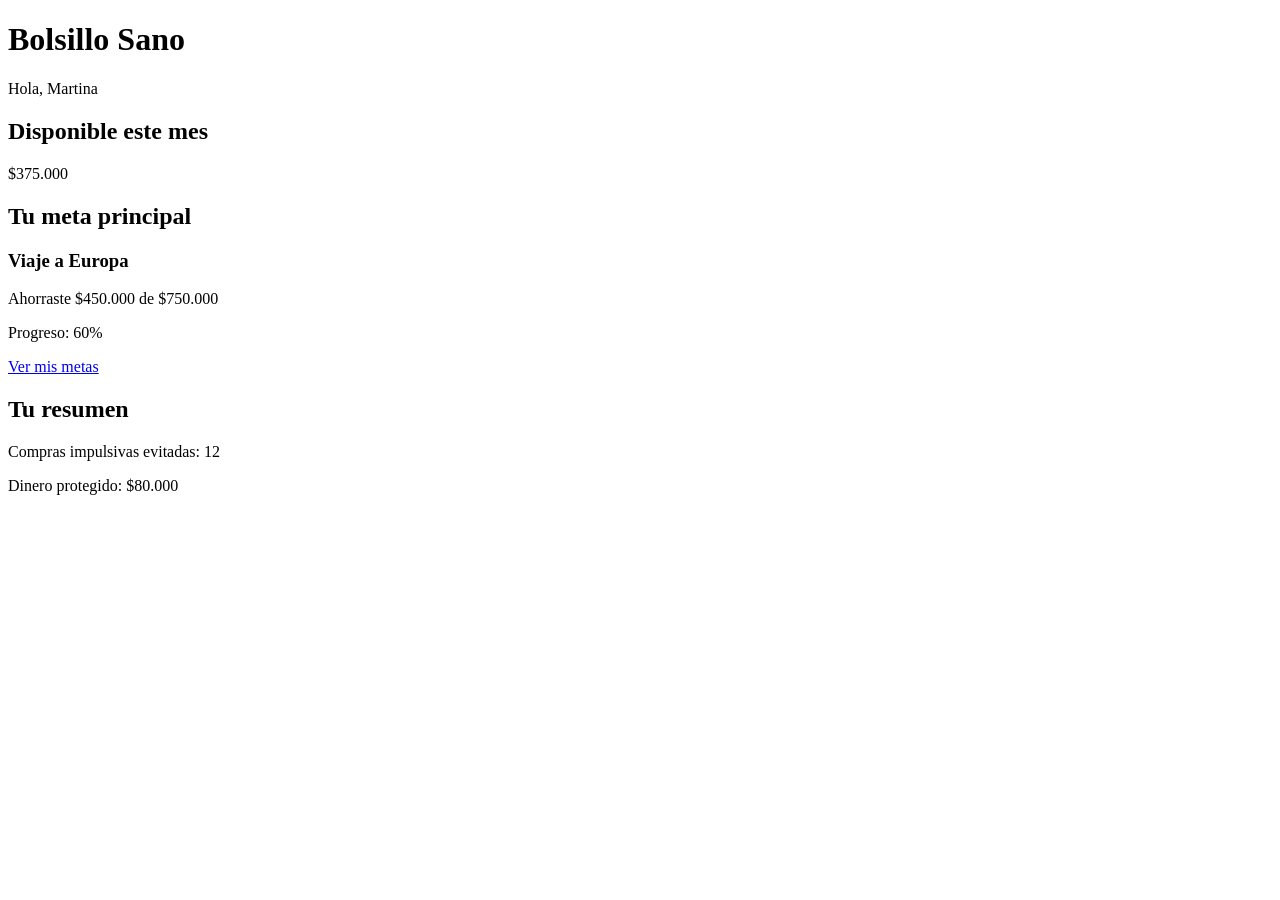
==== inicio.html @ 74f46ff6 "Agrego pantallas de inicio y metas" ====
<!DOCTYPE html>
<html lang="es">
<head>
    <meta charset="UTF-8">
    <meta name="viewport" content="width=device-width, initial-scale=1.0">
    <title>Inicio - Bolsillo Sano</title>
    <link rel="stylesheet" href="css/estilo.css">
</head>
<body>

    <div class="inicio">

        <div class="encabezado">
            <h1>Bolsillo Sano</h1>
            <p>Hola, Martina</p>
        </div>

        <div class="saldo">
            <h2>Disponible este mes</h2>
            <p>$375.000</p>
        </div>

        <div class="meta">
            <h2>Tu meta principal</h2>
            <h3>Viaje a Europa</h3>
            <p>Ahorraste $450.000 de $750.000</p>
            <p>Progreso: 60%</p>
            <a href="metas.html">Ver mis metas</a>
        </div>

        <div class="resumen">
            <h2>Tu resumen</h2>
            <p>Compras impulsivas evitadas: 12</p>
            <p>Dinero protegido: $80.000</p>
        </div>

    </div>

    <script src="js/script.js"></script>
</body>
</html>
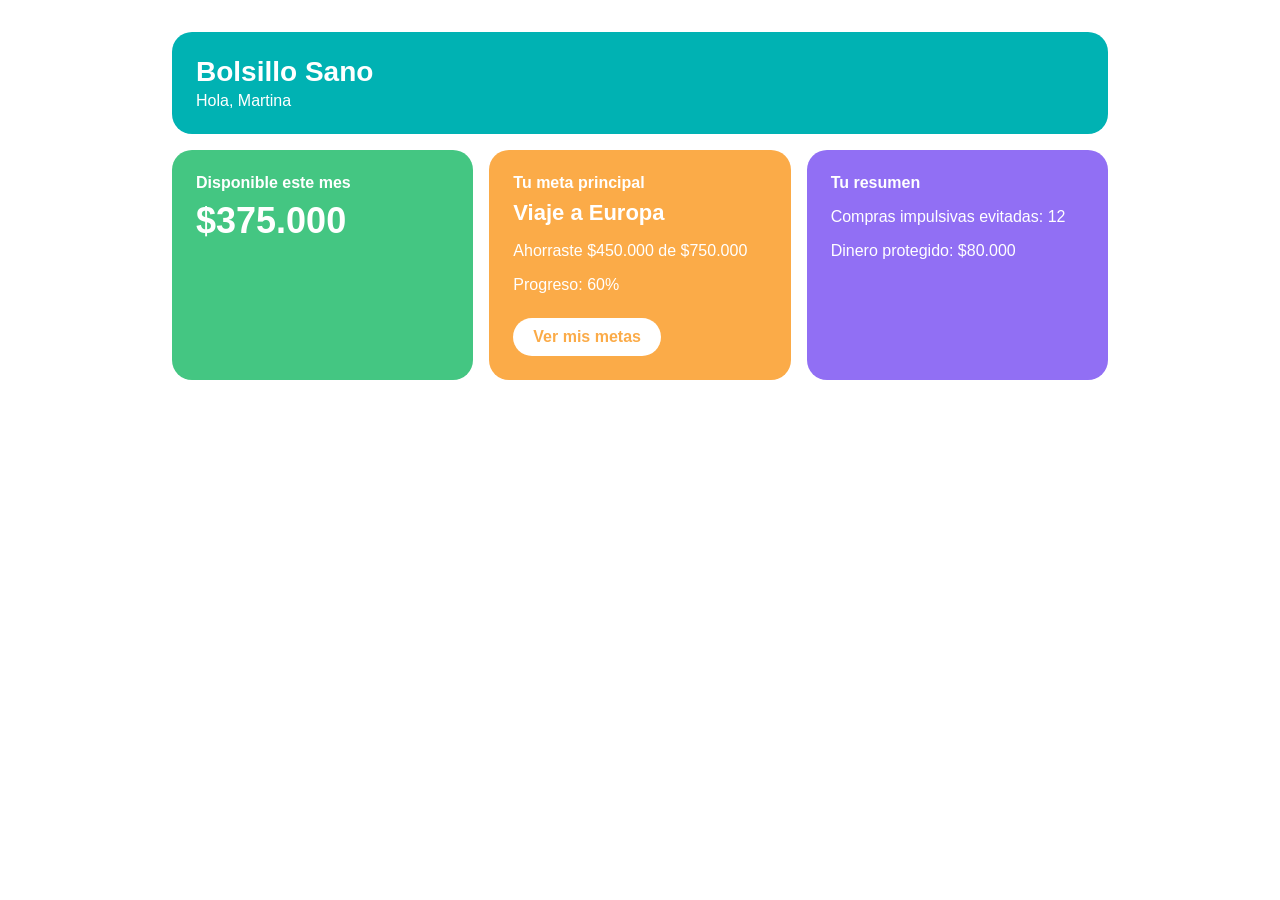
==== commit 47e9fe1e: "cambio colores" ====
--- a/inicio.html
+++ b/inicio.html
@@ -15,12 +15,12 @@
             <p>Hola, Martina</p>
         </div>
 
-        <div class="saldo">
+        <div class="saldo cartel cartel-verde">
             <h2>Disponible este mes</h2>
             <p>$375.000</p>
         </div>
 
-        <div class="meta">
+        <div class="meta cartel cartel-naranja">
             <h2>Tu meta principal</h2>
             <h3>Viaje a Europa</h3>
             <p>Ahorraste $450.000 de $750.000</p>
@@ -28,7 +28,7 @@
             <a href="metas.html">Ver mis metas</a>
         </div>
 
-        <div class="resumen">
+        <div class="resumen cartel cartel-violeta">
             <h2>Tu resumen</h2>
             <p>Compras impulsivas evitadas: 12</p>
             <p>Dinero protegido: $80.000</p>
--- a/css/estilo.css
+++ b/css/estilo.css
@@ -0,0 +1,488 @@
+/* ===== COLORES (variables) ===== */
+
+/* Se definen una sola vez acá y se usan con var(--nombre).
+   Para cambiar la paleta, alcanza con tocar estas líneas. */
+:root {
+    /* Estilo claro inspirado en Life Seguros: fondo blanco,
+       turquesa de marca, botones azules y carteles de colores. */
+
+    /* Marca */
+    --marca: #00b2b3;                  /* turquesa: logo y banners */
+    --marca-suave: #e6f7f7;            /* turquesa muy clarito: fondos */
+    --principal: #0074ff;              /* azul: botones y links */
+    --principal-oscuro: #005ad1;       /* azul más oscuro: hover */
+    --texto-sobre-principal: #ffffff;  /* texto blanco encima del azul */
+
+    /* Colores con significado */
+    --ahorro: #44c682;                 /* progreso, ahorro, vas bien */
+    --alerta: #e0245e;                 /* compra impulsiva, gasto */
+    --advertencia: #d97706;            /* avisos (más oscuro que el naranja, para leerse en blanco) */
+
+    /* Colores de los carteles (los mismos que usa Life) */
+    --naranja: #fbab48;
+    --verde: #44c682;
+    --rosa: #ff87ab;
+    --celeste: #7ad1ea;
+    --violeta: #916ff4;
+    --turquesa: #35bebb;
+
+    /* Neutros claros */
+    --fondo: #ffffff;                  /* fondo de la página */
+    --tarjeta: #ffffff;                /* fondo de las tarjetas blancas */
+    --borde: #e5e5e5;                  /* borde finito de las tarjetas */
+    --texto: #313131;                  /* texto principal, gris muy oscuro */
+    --texto-suave: #7a7a7a;            /* textos secundarios */
+    --gris-claro: #eeeeee;             /* fondo de la barra de progreso */
+}
+
+
+/* ===== BASE (vale para todas las páginas) ===== */
+
+/* El padding y el borde se cuentan dentro del ancho,
+   así width: 100% no se pasa de la pantalla */
+* {
+    box-sizing: border-box;
+}
+
+body {
+    margin: 0;                         /* saca el margen que trae el navegador */
+    font-family: Arial, sans-serif;
+    background-color: var(--fondo);
+    color: var(--texto);
+}
+
+
+/* ===== PANTALLA DE BIENVENIDA (index.html) ===== */
+
+/* Barra de arriba: blanca, con el logo centrado y una línea abajo */
+.barra-superior {
+    display: flex;
+    justify-content: center;
+    text-align: center;
+    background-color: var(--fondo);
+    border-bottom: 1px solid var(--borde);
+}
+
+.logo {
+    margin: 8px 0;                     /* 8px arriba y abajo, 0 a los costados */
+    font-size: 50px;
+    font-weight: bold;
+    color: var(--marca);
+}
+
+/* Portada: el "banner" grande turquesa con el texto en blanco,
+   como el de Life pero fijo (sin carrusel) */
+.portada {
+    background-color: var(--marca);
+    color: white;
+    text-align: center;
+    padding: 32px 24px 40px 24px;
+}
+
+.portada h1 {
+    margin: 0 auto 16px auto;
+    max-width: 700px;                  /* que el título no quede en una línea larguísima */
+    font-size: 28px;
+}
+
+.portada p {
+    margin: 0 auto 24px auto;
+    max-width: 600px;
+    font-size: 16px;
+}
+
+/* Botones: uno al lado del otro y, si no entran, bajan (wrap) */
+.botones {
+    display: flex;
+    justify-content: center;
+    flex-wrap: wrap;
+    gap: 12px;
+}
+
+/* Botón con forma de "pastilla" (bordes bien redondeados), como en Life */
+.boton {
+    display: inline-block;
+    padding: 12px 28px;
+    background-color: var(--principal);
+    color: var(--texto-sobre-principal);
+    font-weight: bold;
+    text-decoration: none;
+    border: 2px solid var(--principal);   /* mismo borde que el secundario, así miden igual */
+    border-radius: 40px;
+}
+
+.boton:hover {
+    background-color: var(--principal-oscuro);
+    border-color: var(--principal-oscuro);
+}
+
+/* Variante: botón blanco con letra azul */
+.boton-secundario {
+    background-color: white;
+    color: var(--principal);
+    border-color: white;
+}
+
+.boton-secundario:hover {
+    background-color: var(--marca-suave);
+    border-color: var(--marca-suave);
+}
+
+/* ===== SIMULADOR DE COMPRA (dentro de la portada) ===== */
+
+/* Tarjeta blanca centrada, con el texto alineado a la izquierda
+   (la portada centra todo, acá lo volvemos a la izquierda) */
+.simulador {
+    max-width: 500px;
+    margin: 40px auto 0 auto;
+    padding: 24px;
+    text-align: left;
+    background-color: var(--tarjeta);
+    color: var(--texto);               /* la portada pone el texto blanco: acá lo volvemos oscuro */
+    border-radius: 20px;
+    box-shadow: 0 4px 16px rgba(0, 0, 0, 0.15);   /* sombra suave abajo */
+}
+
+.simulador h2 {
+    margin: 0 0 8px 0;
+    font-size: 20px;
+    color: var(--marca);
+}
+
+/* Pisa los márgenes que le da ".portada p" */
+.simulador p {
+    margin: 0 0 16px 0;
+}
+
+/* Labels, inputs y botones: el simulador y el login comparten estilo,
+   así que se agrupan con comas en vez de repetir las reglas */
+.simulador label,
+.campo label {
+    display: block;                    /* la etiqueta arriba del input */
+    margin-bottom: 8px;
+    font-weight: bold;
+}
+
+.simulador input,
+.campo input {
+    width: 100%;
+    padding: 12px;
+    margin-bottom: 16px;
+    font-size: 16px;
+    color: var(--texto);
+    background-color: var(--fondo);
+    border: 1px solid var(--borde);
+    border-radius: 10px;
+}
+
+/* Al hacer clic en el input, el borde se pone turquesa */
+.simulador input:focus,
+.campo input:focus {
+    outline: none;                     /* saca el recuadro que pone el navegador */
+    border-color: var(--marca);
+}
+
+/* Un <button> no hereda la letra de la página: se la damos a mano */
+.simulador button,
+.login-card button {
+    width: 100%;
+    font-family: inherit;
+    font-size: 16px;
+    cursor: pointer;                   /* manito al pasar el mouse */
+}
+
+/* El resultado: el JS le pone una de estas dos clases */
+.simulador #resultado {
+    margin: 16px 0 0 0;
+    font-weight: bold;
+}
+
+.simulador .resultado-alerta {
+    color: var(--alerta);              /* la compra baja tu meta */
+}
+
+.simulador .resultado-advertencia {
+    color: var(--advertencia);         /* falta el monto */
+}
+
+/* Beneficios: en el celular, uno abajo del otro */
+.beneficios {
+    max-width: 1000px;
+    margin: 0 auto;
+    padding: 32px 16px;
+}
+
+.beneficio {
+    margin-bottom: 16px;
+}
+
+.beneficio h2 {
+    margin: 0 0 8px 0;
+    font-size: 20px;
+}
+
+.beneficio p {
+    margin: 0;
+}
+
+.pie {
+    text-align: center;
+    padding: 16px;
+    color: var(--texto-suave);
+    font-size: 14px;
+}
+
+
+/* ===== CARTELES DE COLORES (como las tarjetas de productos de Life) ===== */
+
+/* Caja de color fuerte con el texto en blanco.
+   El color sale de la variable --color, que cambia según
+   la segunda clase (cartel-naranja, cartel-verde, etc.) */
+.cartel {
+    background-color: var(--color);
+    color: white;
+    padding: 24px;
+    border-radius: 20px;
+    transition: transform 0.2s;        /* para que el movimiento del hover sea suave */
+}
+
+/* Al pasar el mouse, el cartel sube un poquito */
+.cartel:hover {
+    transform: translateY(-5px);
+}
+
+/* Cada clase solo dice qué color usar */
+.cartel-naranja  { --color: var(--naranja); }
+.cartel-verde    { --color: var(--verde); }
+.cartel-rosa     { --color: var(--rosa); }
+.cartel-celeste  { --color: var(--celeste); }
+.cartel-violeta  { --color: var(--violeta); }
+.cartel-turquesa { --color: var(--turquesa); }
+
+/* El botón del cartel: blanco, con la letra del mismo color que el cartel */
+.cartel a {
+    display: inline-block;             /* permite darle padding como a una caja */
+    margin-top: 8px;
+    padding: 10px 20px;
+    background-color: white;
+    color: var(--color);
+    font-weight: bold;
+    text-decoration: none;             /* saca el subrayado */
+    border-radius: 40px;
+}
+
+
+/* ===== PANTALLA DE LOGIN Y REGISTRO ===== */
+
+/* Fondo turquesa clarito alrededor de la tarjeta.
+   El padding de los costados evita que la tarjeta toque los bordes en el celular */
+.login {
+    padding: 48px 16px;
+    background-color: var(--marca-suave);
+    min-height: 100vh;                 /* que el fondo llegue hasta abajo de la pantalla */
+}
+
+/* Tarjeta blanca centrada: en el celular ocupa el ancho, en el monitor no pasa de 420px */
+.login-card {
+    max-width: 420px;
+    margin: 0 auto;
+    padding: 32px 24px;
+    background-color: var(--tarjeta);
+    border-radius: 20px;
+    box-shadow: 0 4px 16px rgba(0, 0, 0, 0.1);
+}
+
+.login-logo {
+    text-align: center;
+    margin-bottom: 24px;
+}
+
+.login-logo h1 {
+    margin: 0 0 8px 0;
+    font-size: 24px;
+    color: var(--marca);
+}
+
+.login-logo p {
+    margin: 0;
+    color: var(--texto-suave);
+}
+
+/* Mensaje de error: empieza vacío y el JS le escribe el texto */
+#mensaje {
+    margin: 16px 0 0 0;
+    text-align: center;
+    font-weight: bold;
+    color: var(--advertencia);
+}
+
+/* Links de abajo: "Crear cuenta" y "Volver" */
+.login-links {
+    margin-top: 24px;
+    text-align: center;
+    font-size: 14px;
+    color: var(--texto-suave);
+}
+
+.login-links p {
+    margin: 0 0 8px 0;
+}
+
+.login-links a {
+    color: var(--principal);
+    text-decoration: none;
+}
+
+.login-links a:hover {
+    text-decoration: underline;        /* subrayado al pasar el mouse */
+}
+
+
+/* ===== PANTALLAS DE INICIO Y METAS ===== */
+
+/* Contenedor: en el celular ocupa todo el ancho,
+   en el monitor se ensancha hasta 1000px y queda centrado */
+.inicio,
+.metas {
+    max-width: 1000px;
+    margin: 0 auto;                    /* 0 arriba/abajo, auto a los costados = centrado */
+    padding: 16px;
+}
+
+/* Encabezado: banner turquesa con el texto en blanco */
+.encabezado {
+    background-color: var(--marca);
+    color: white;
+    padding: 24px;
+    border-radius: 20px;
+    margin-bottom: 16px;
+}
+
+.encabezado h1 {
+    margin: 0 0 4px 0;                 /* arriba, derecha, abajo, izquierda */
+    font-size: 28px;
+}
+
+.encabezado p {
+    margin: 0;
+}
+
+/* Separación entre carteles en el celular (en el monitor la da el gap) */
+.saldo,
+.meta,
+.resumen {
+    margin-bottom: 16px;
+}
+
+/* Títulos de los carteles: más chicos */
+.saldo h2,
+.meta h2,
+.resumen h2 {
+    margin: 0 0 8px 0;
+    font-size: 16px;
+}
+
+/* Nombre de la meta ("Viaje a Europa") */
+.meta h3 {
+    margin: 0 0 8px 0;
+    font-size: 22px;
+}
+
+/* El monto disponible es lo más importante: grande y en negrita */
+.saldo p {
+    margin: 0;
+    font-size: 36px;
+    font-weight: bold;
+}
+
+/* Link "Volver al inicio" de la pantalla de metas */
+.volver {
+    color: var(--principal);
+    font-weight: bold;
+    text-decoration: none;
+}
+
+.volver:hover {
+    text-decoration: underline;
+}
+
+/* ===== BARRA DE PROGRESO ===== */
+
+/* El fondo gris (el 100%) */
+.barra {
+    height: 10px;
+    background-color: var(--gris-claro);
+    border-radius: 10px;
+    overflow: hidden;                  /* que el relleno no se salga de los bordes redondeados */
+}
+
+/* La parte pintada: arranca en 0 y el JS le pone el ancho */
+.relleno {
+    height: 100%;
+    width: 0;
+    background-color: var(--ahorro);
+    border-radius: 10px;
+}
+
+
+/* ===== PANTALLAS GRANDES (monitor) ===== */
+
+/* Mobile first: todo lo de arriba es para el celular.
+   Esto solo se aplica si la pantalla mide 768px o más. */
+@media (min-width: 768px) {
+
+    /* Inicio: los carteles en 3 columnas, uno al lado del otro */
+    .inicio {
+        display: grid;
+        grid-template-columns: 1fr 1fr 1fr;   /* 3 columnas iguales */
+        gap: 16px;                            /* espacio entre carteles */
+        padding: 32px;
+    }
+
+    /* Metas: 2 columnas */
+    .metas {
+        display: grid;
+        grid-template-columns: 1fr 1fr;
+        gap: 16px;
+        padding: 32px;
+    }
+
+    /* El encabezado y el link de volver ocupan toda la fila */
+    .encabezado,
+    .volver {
+        grid-column: 1 / -1;                  /* desde la primera hasta la última columna */
+    }
+
+    /* Con gap ya hay separación, así que se saca el margin-bottom */
+    .encabezado,
+    .saldo,
+    .meta,
+    .resumen {
+        margin-bottom: 0;
+    }
+
+    /* Bienvenida: portada más alta y título más grande */
+    .portada {
+        padding: 64px 24px 48px 24px;
+    }
+
+    .portada h1 {
+        font-size: 40px;
+    }
+
+    .portada p {
+        font-size: 18px;
+    }
+
+    /* Los 3 beneficios uno al lado del otro */
+    .beneficios {
+        display: grid;
+        grid-template-columns: 1fr 1fr 1fr;
+        gap: 16px;
+        padding: 48px 32px;
+    }
+
+    .beneficio {
+        margin-bottom: 0;
+    }
+}
